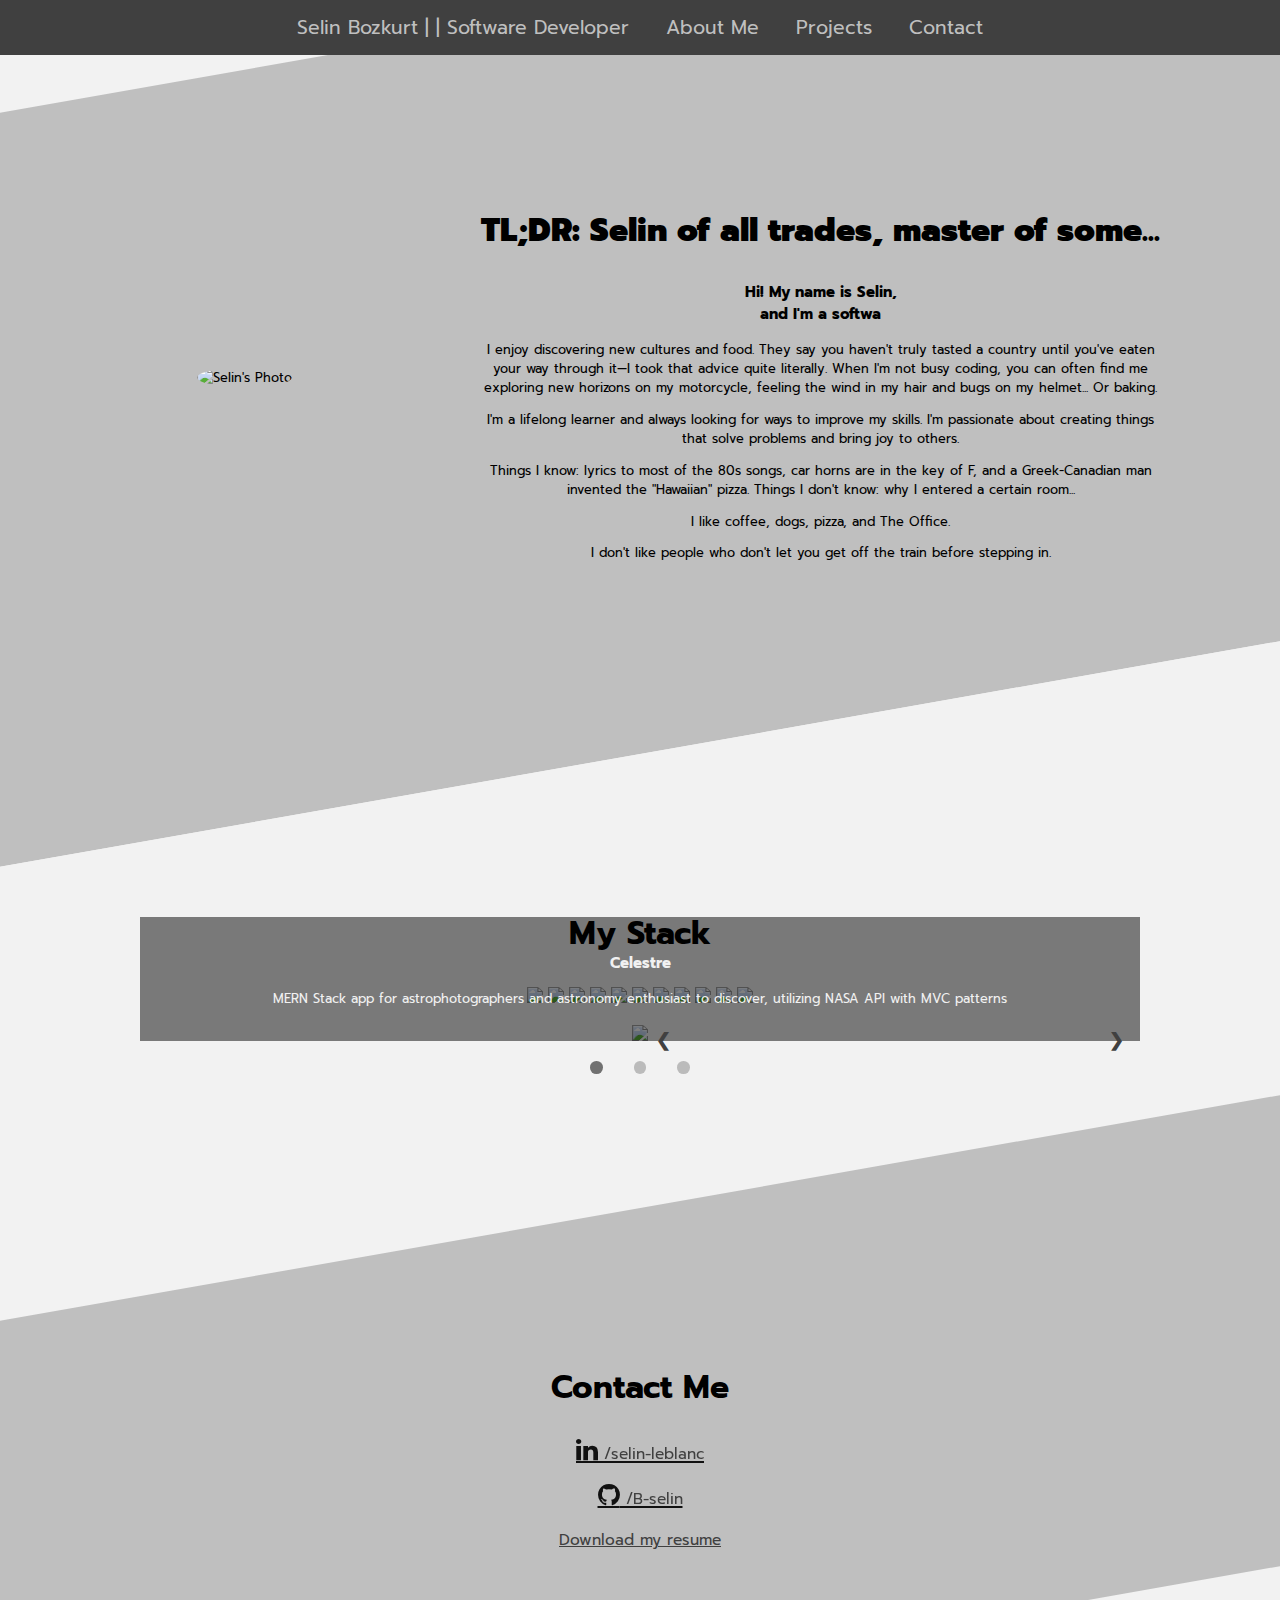
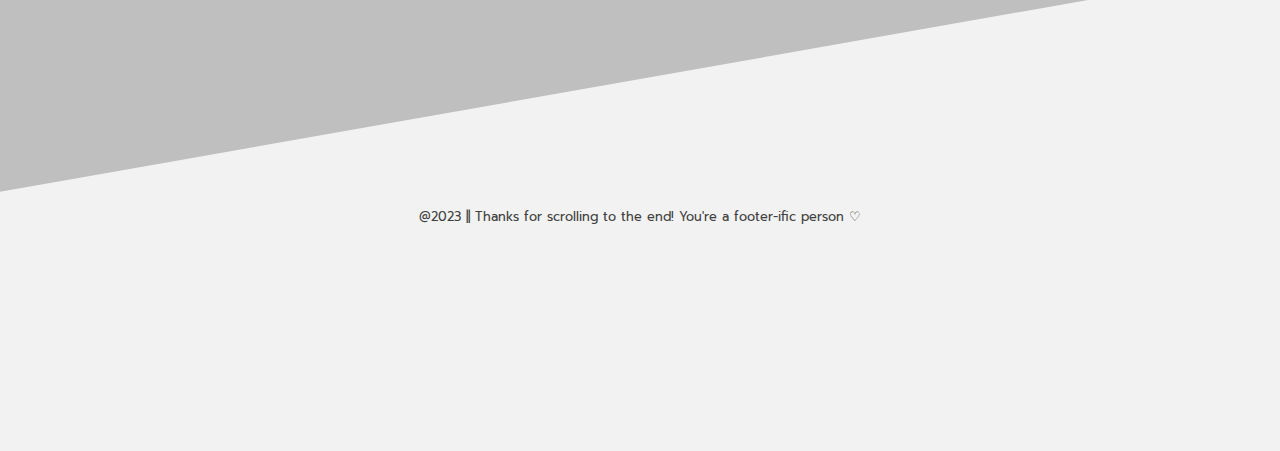
==== index.html @ 263fc8fc "responsive css" ====
<!DOCTYPE html>
<html lang="en">

<head>
  <meta charset="UTF-8">
  <meta name="viewport" content="width=device-width, initial-scale=1.0">
  <title>Selin Bozkurt - Software Developer</title>
  <link rel="stylesheet" href="style.css">
  <link rel="preconnect" href="https://fonts.googleapis.com">
  <link rel="preconnect" href="https://fonts.gstatic.com" crossorigin>
  <link href="https://fonts.googleapis.com/css2?family=Prompt:wght@400&display=swap" rel="stylesheet">
  <link rel="stylesheet" href="https://cdnjs.cloudflare.com/ajax/libs/font-awesome/4.7.0/css/font-awesome.min.css">

  <script src="script.js"></script>

</head>

<body>
  <!-- Navigation -->



  <nav class="topnav" id="navbar">
    <div id="myLinks">
      <a>Selin Bozkurt | | Software Developer</a>
      <a href="#about">About Me</a>
      <a href="#projects">Projects</a>
      <a href="#contact">Contact</a>

    </div>

  </nav>

  <!-- Home Section -->
  <section class="skewedBox" id="about">
    <div class="container">
      <div class="about-content">
        <div class="about-image">
          <img src="Cappadocia.jpg" alt="Selin's Photo">
        </div>
        <div class="about-text">
          <h2><strong>TL;DR: Selin of all trades, master of some...</strong></h2>
          <h3>Hi! My name is Selin, <br>and I'm a <span id="typewriter-text"></span></h3>

          <p>I enjoy discovering new cultures and food. They say you haven't truly tasted a country until you've eaten
            your way through it—I took that advice quite literally. When I'm not busy coding, you can often find me
            exploring new
            horizons on my motorcycle, feeling the wind
            in my hair and bugs on my helmet... Or baking. </p>
          <p>I'm a lifelong learner and always looking for ways to improve my skills. I'm passionate about creating
            things that solve problems and bring joy to others.</p>
          <p>Things I know: lyrics to most of the 80s songs, car horns are in the key of F, and a Greek-Canadian man
            invented the "Hawaiian" pizza. Things I don't know: why I entered a certain room...</p>
          <p>I like coffee, dogs, pizza, and The Office. </p>

          <p>I don't like people who don't let you get off the train before stepping in.</p>
        </div>
      </div>
    </div>

  </section>

  <!-- Projects Section -->
  <section class="skewedBox2" id="projects">
    <!-- List your projects here -->
    <div class="container">
      <h2>My Stack</h2>

      <!-- Add logos of the tech stack I'm using, React, Node.JS, Javascript, HTML, CSS, Django, Python, AWS s3, MongoDB, PostgreSQL etc. -->
      <div class="tech-logos">
        <img src="https://img.shields.io/badge/-JavaScript-black?style=flat-square&logo=javascript">
        <img src="https://img.shields.io/badge/-Python-black?style=flat-square&logo=python">
        <img src="https://img.shields.io/badge/-Node.js-black?style=flat-square&logo=node.js">
        <img src="https://img.shields.io/badge/-Express-black?style=flat-square&logo=express">
        <img src="https://img.shields.io/badge/-React-black?style=flat-square&logo=react">
        <img src="https://img.shields.io/badge/-Django-black?style=flat-square&logo=django">
        <img src="https://img.shields.io/badge/-VSCode-black?style=flat-square&logo=visual-studio-code">
        <img src="https://img.shields.io/badge/-Git-black?style=flat-square&logo=git">
        <img src="https://img.shields.io/badge/-MongoDB-black?style=flat-square&logo=mongodb">
        <img src="https://img.shields.io/badge/-PostgreSQL-black?style=flat-square&logo=postgresql">
        <img src="https://img.shields.io/badge/-AWS-black?style=flat-square&logo=amazon-aws">
      </div>
      <br>
      <div class="slideshow-container">

        <!-- Full-width images with number and caption text -->
        <div class="mySlides fade">
          <div class="numbertext">1 / 3</div>
          <a href="https://celestre-5fa82f107521.herokuapp.com/" target="_blank"><img src="Celestre.jpg"
              style="width:100%"></a>
          <div class="details">
            <h3>Celestre</h3>
            <p>MERN Stack app for astrophotographers and astronomy enthusiast to discover, utilizing NASA API with MVC
              patterns</p>
          </div>
        </div>

        <div class="mySlides fade">
          <div class="numbertext">2 / 3</div>
          <a href="https://leblanc-recipes-d950544771a6.herokuapp.com/" target="_blank"><img src="LeBlanc Recipes.jpg"
              style="width:100%"></a>
          <div class="details">
            <h3>LeBlanc Family Recipes</h3>
            <p>MEN Stack web app for creating and searching recipes, utilizing MongoDB and Google OAuth</p>
          </div>
        </div>

        <div class="mySlides fade">
          <div class="numbertext">3 / 3</div>
          <a href="https://woofandwander-bf1fe9421e1f.herokuapp.com/" target="_blank"><img src="WoofAndWander.jpg"
              style="width:100%"></a>
          <div class="details">
            <h3>Woof&Wander</h3>
            <p>A Full stack app allowing users to find and review pet-friendly establishments, implemented Django models
              and views, utilizing Google Maps API, PostgreSQL and AWS S3</p>
          </div>
        </div>

        <!-- Next and previous buttons -->
        <a class="prev" onclick="plusSlides(-1)">&#10094;</a>
        <a class="next" onclick="plusSlides(1)">&#10095;</a>
      </div>
      <br>

      <!-- The dots/circles -->
      <div style="text-align:center">
        <span class="dot" onclick="currentSlide(1)"></span>
        <span class="dot" onclick="currentSlide(2)"></span>
        <span class="dot" onclick="currentSlide(3)"></span>
      </div>

    </div>
  </section>



  <!-- Contact Section -->
  <section class="skewedBox3" id="contact">
    <!-- Contact links for github and linkedin goes here with a greyscale icons of social media sites-->
    <div class="container">
      <h2>Contact Me</h2>
      <a href="https://www.linkedin.com/in/selin-leblanc/" target="_blank" class="fa fa-linkedin"
        style="font-size: 2vw"><span class="contact-text"> /selin-leblanc</span></a>
      <br>
      <br>
      <a href="https://github.com/B-selin" target="_blank" class="fa fa-github" style="font-size: 2vw"><span
          class="contact-text"> /B-selin</span></a>
      <br>
      <br>
      <a href="Selin_Bozkurt_Resume.pdf" alt="My Resume" class="contact-text" download>Download my
        resume</a>
    </div>
  </section>

  <!-- Footer -->
  <footer>
    <p>@2023 || Thanks for scrolling to the end! You're a footer-ific person ♡</p>
  </footer>
</body>

</html>


<script>
  // Initialize slideIndex at the beginning of your script
  let slideIndex = 1;

  // Rest of your code

  function plusSlides(n) {
    showSlides(slideIndex += n);
  }

  function currentSlide(n) {
    slideIndex = n; // Set slideIndex to the selected slide
    showSlides(slideIndex); // Call showSlides with the updated slideIndex
  }

  function showSlides(n) {
    let i;
    let slides = document.getElementsByClassName("mySlides");
    let dots = document.getElementsByClassName("dot");
    if (n > slides.length) {
      slideIndex = 1;
    }
    if (n < 1) {
      slideIndex = slides.length;
    }
    for (i = 0; i < slides.length; i++) {
      slides[i].style.display = "none";
    }
    for (i = 0; i < dots.length; i++) {
      dots[i].className = dots[i].className.replace(" active", "");
    }
    slides[slideIndex - 1].style.display = "block";
    dots[slideIndex - 1].className += " active";
  }

  // Call showSlides with the initial slideIndex to display the first slide
  showSlides(slideIndex);


  const typewriterTextElement = document.getElementById("typewriter-text");

  const textsToAnimate = [
    "software developer",
    "motorcycle instructor",
    "sourdough baker",
    "astronomy nerd"
  ];

  let textIndex = 0;
  let charIndex = 0;
  let isDeleting = false;

  function animateText() {
    const currentText = textsToAnimate[textIndex];
    const currentChar = currentText.charAt(charIndex);

    if (!isDeleting) {
      typewriterTextElement.textContent += currentChar;
      charIndex++;
    } else {
      typewriterTextElement.textContent = currentText.substring(0, charIndex - 1);
      charIndex--;
    }

    if (charIndex === currentText.length + 1) {
      isDeleting = true;
    }

    if (charIndex === 0 && isDeleting) {
      isDeleting = false;
      textIndex = (textIndex + 1) % textsToAnimate.length;
    }

    const speed = isDeleting ? 90 : 120;
    setTimeout(animateText, speed);
  }

  animateText();



</script>
---- style.css ----
body {
  font-family: Arial, Helvetica, sans-serif;
  margin: 0;
  padding: 0;
  background: #F2F2F2;
  font-family: 'Prompt', sans-serif;
  font-size: 1vw;
}

h2 {
  font-size: 2.5vw;
}

footer {
  background: #F2F2F2;
  transform: skew(0deg, -10deg);
  margin-top: 10vw;
  margin-bottom: 0;
  padding: 0;
}

footer p {
  text-align: center;
  background-color: #F2F2F2;
  color: #404040;
  font-size: 1vw;
  transform: skew(0deg, 10deg);
}

@keyframes blink {
  0% {
    opacity: 1;
  }

  40% {
    opacity: 1;
  }

  60% {
    opacity: 0;
  }

  100% {
    opacity: 0;
  }
}

.skewedBox {
  background: #BFBFBF;

  padding: 5vw 0;
  transform: skew(0deg, -10deg);
}

.skewedBox2 {
  background: #F2F2F2;
  padding: 5vw 0;
  transform: skew(0deg, -10deg);
}

.container {
  text-align: center;
  padding: 5vw;
  transform: skew(0deg, 10deg);
}

.skewedBox3 {
  background: #BFBFBF;

  padding: 5vw 0;
  transform: skew(0deg, -10deg);
}

/* CSS for About Me Section */
.about-content {
  display: flex;


  justify-content: space-evenly;
  align-items: center;
}

.about-image {
  flex: 1;
  padding: 1vmin;

}

.about-image img {
  width: 35vw;
  border-radius: 50%;
}

.about-text {
  flex: 2;
  padding: 4vw;
}


/* CSS for Centering Contact Links */
.skewedBox3#contact {
  display: flex;
  justify-content: center;
  /* Horizontally center content */
  align-items: center;
  /* Vertically center content */
  text-align: center;
  /* Center text within the container */
  font-size: 1vw;
}

/* Style the icons as needed */
.fa {
  font-size: 10vw;
  /* Adjust the size of the icons */
  /* Add spacing around the icons if needed */
  filter: grayscale(100%);
  /* Convert icons to black and white */
}





/* Additional styling for text and other elements can be added here */

.mobile-container {
  max-width: 480px;
  margin: auto;
  background-color: #555;
  height: 500px;
  color: #F2F2F2;
  border-radius: 10px;
}


.topnav {
  text-align: center;
  overflow: hidden;
  background-color: #404040;
  width: 100%;
  position: fixed;
  padding: 1vw;
  z-index: 1;
}

.topnav #myLinks {
  align-items: center;
}

.topnav a {
  float: center;
  color: #BFBFBF;
  padding: 14px 16px;
  text-decoration: none;
  font-size: 1.5vw;
}

.topnav a.icon {
  float: right;
}

.topnav a:hover {
  background-color: #BFBFBF;
  color: #0D0D0D;
}

.sticky {
  position: fixed;
  top: 0;
  width: 100%;
  z-index: 1;
}

.sticky+.content {
  padding-top: 60px;
}

* {
  box-sizing: border-box
}

a .contact-text,
.contact-text {
  color: #404040;
  font-family: 'Prompt', sans-serif;
  font-size: 1.2vw;
}

/* Slideshow container */
.slideshow-container {
  max-width: 1000px;
  position: relative;
  margin: auto;
}

.mySlides {
  display: none
}

img {
  vertical-align: middle;
}


/* Next & previous buttons */
.prev,
.next {
  cursor: pointer;
  position: absolute;
  top: 50%;
  width: auto;
  margin-top: -22px;
  padding: 16px;
  color: #404040;
  font-weight: bold;
  font-size: 18px;
  transition: 0.6s ease;
  border-radius: 0 3px 3px 0;
  user-select: none;
}

/* Position the "next button" to the right */
.next {
  right: 0;
  border-radius: 3px 0 0 3px;
}

/* On hover, add a black background color with a little bit see-through */
.prev:hover,
.next:hover {
  background-color: rgba(0, 0, 0, 0.8);
  color: #F2F2F2;
}

/* Caption text */
.details {
  position: absolute;
  /* Position the background text */
  bottom: 0;
  /* At the bottom. Use top:0 to append it to the top */
  background: rgb(0, 0, 0);
  /* Fallback color */
  background: rgba(0, 0, 0, 0.5);
  /* Black background with 0.5 opacity */
  color: #f1f1f1;
  /* Grey text */
  width: 100%;
  /* Full width */
  padding: 20px;
  /* Some padding */
}




/* Number text (1/3 etc) */
.numbertext {
  color: #f2f2f2;
  font-size: 12px;
  padding: 8px 12px;
  position: absolute;
  top: 0;
}

/* The dots/bullets/indicators */
.dot {
  cursor: pointer;
  height: 1vw;
  width: 1vw;
  margin: 0 1vw;
  background-color: #bbb;
  border-radius: 50%;
  display: inline-block;
  transition: background-color 0.6s ease;
}

.active,
.dot:hover {
  background-color: #717171;
}

/* Fading animation */
.fade {
  animation-name: fade;
  animation-duration: 1.5s;
}

@keyframes fade {
  from {
    opacity: .4
  }

  to {
    opacity: 1
  }
}



@media (max-width:1024px) {

  body,
  .skewedBox3#contact,
  .topnav a {
    font-size: 1.5vw;
  }
}

@media (max-width:768px) {

  body,

  .topnav a {
    font-size: 2.0vw;
  }

  a .contact-text,
  .contact-text {
    color: #404040;
    font-family: 'Prompt', sans-serif;
    font-size: 2.5vw;
  }
}

@media (max-width:480px) {

  body,

  .topnav a {
    font-size: 2.0vw;
  }

  .footer p {

    font-size: 2vw;

  }

  a .contact-text,
  .contact-text {
    color: #404040;
    font-family: 'Prompt', sans-serif;
    font-size: 2.5vw;
  }
}

@media (max-width:280px) {

  body,

  .topnav,
  #contact {
    font-size: 2vw;
  }

  .topnav a {
    font-size: 2.5vw;
  }

  a .contact-text,
  .contact-text {
    color: #404040;
    font-family: 'Prompt', sans-serif;
    font-size: 2vw;
  }

  .footer p {

    font-size: 1.5vw;

  }
}
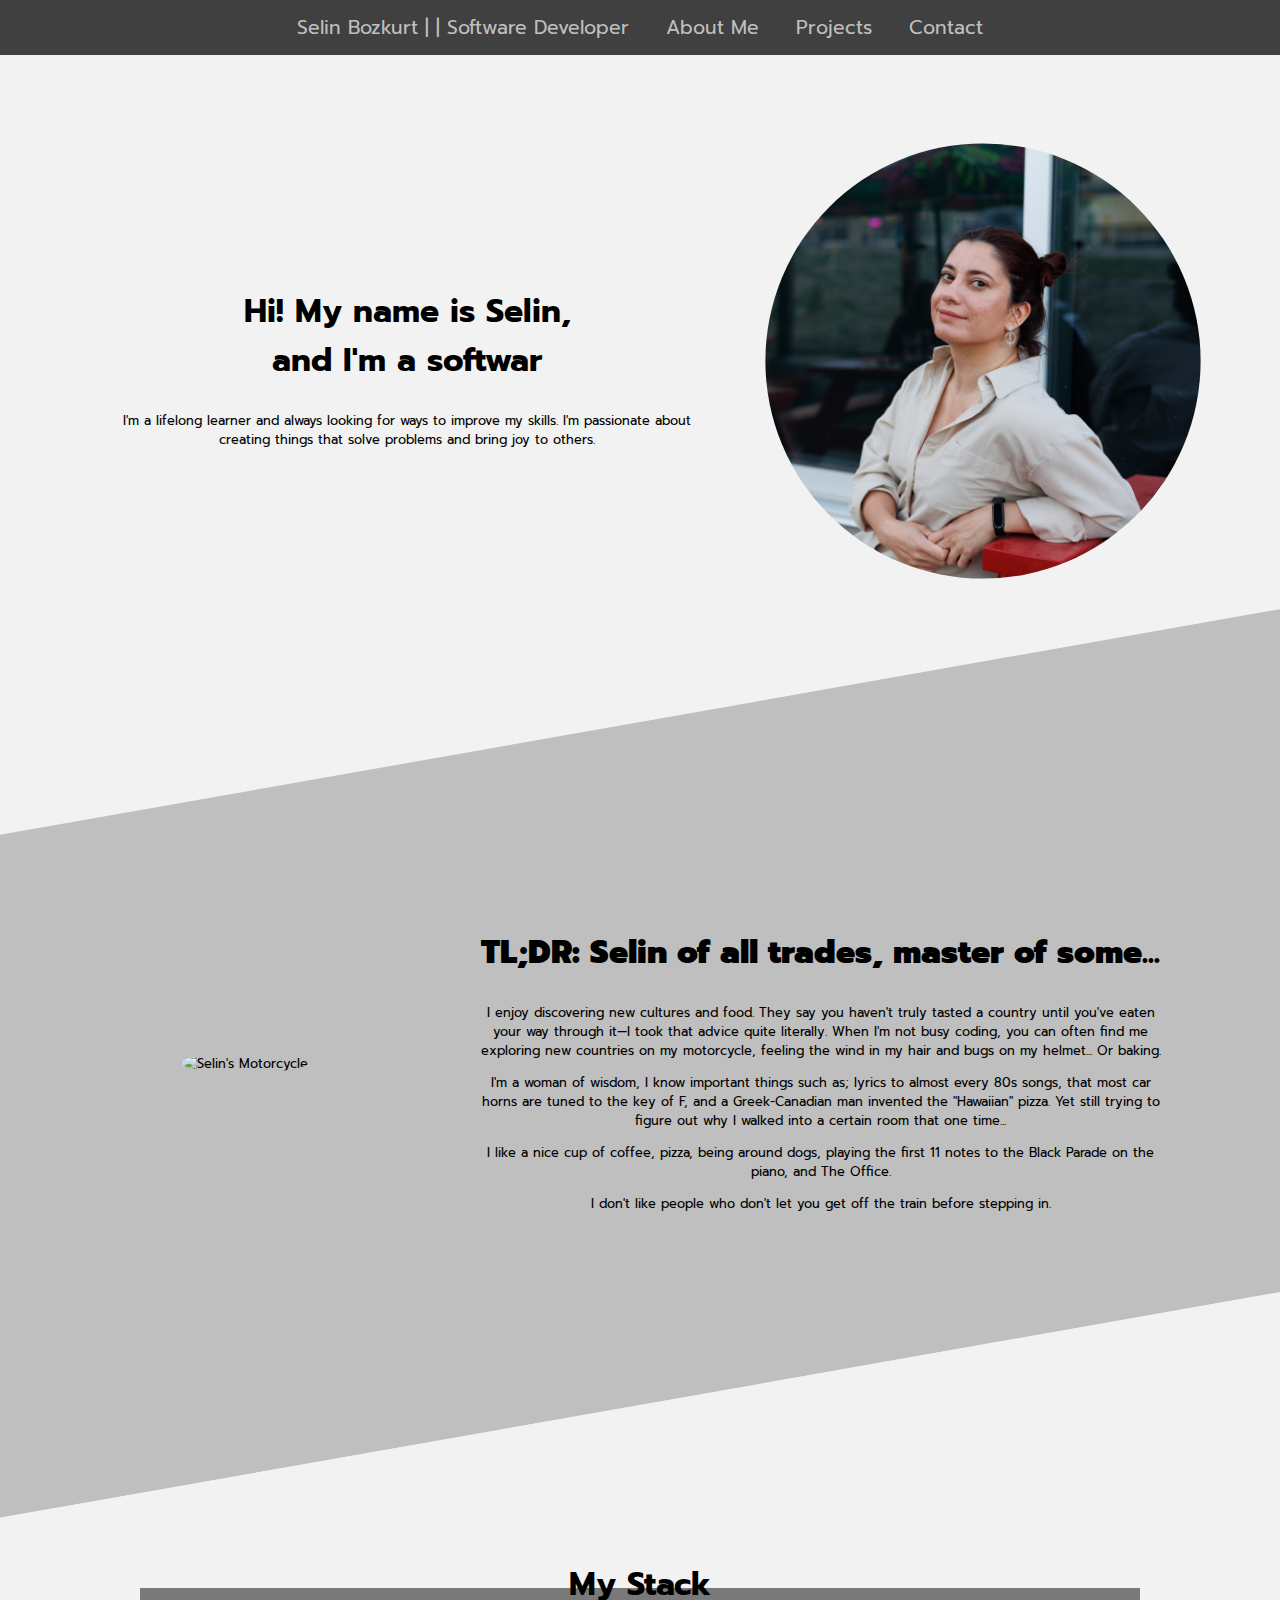
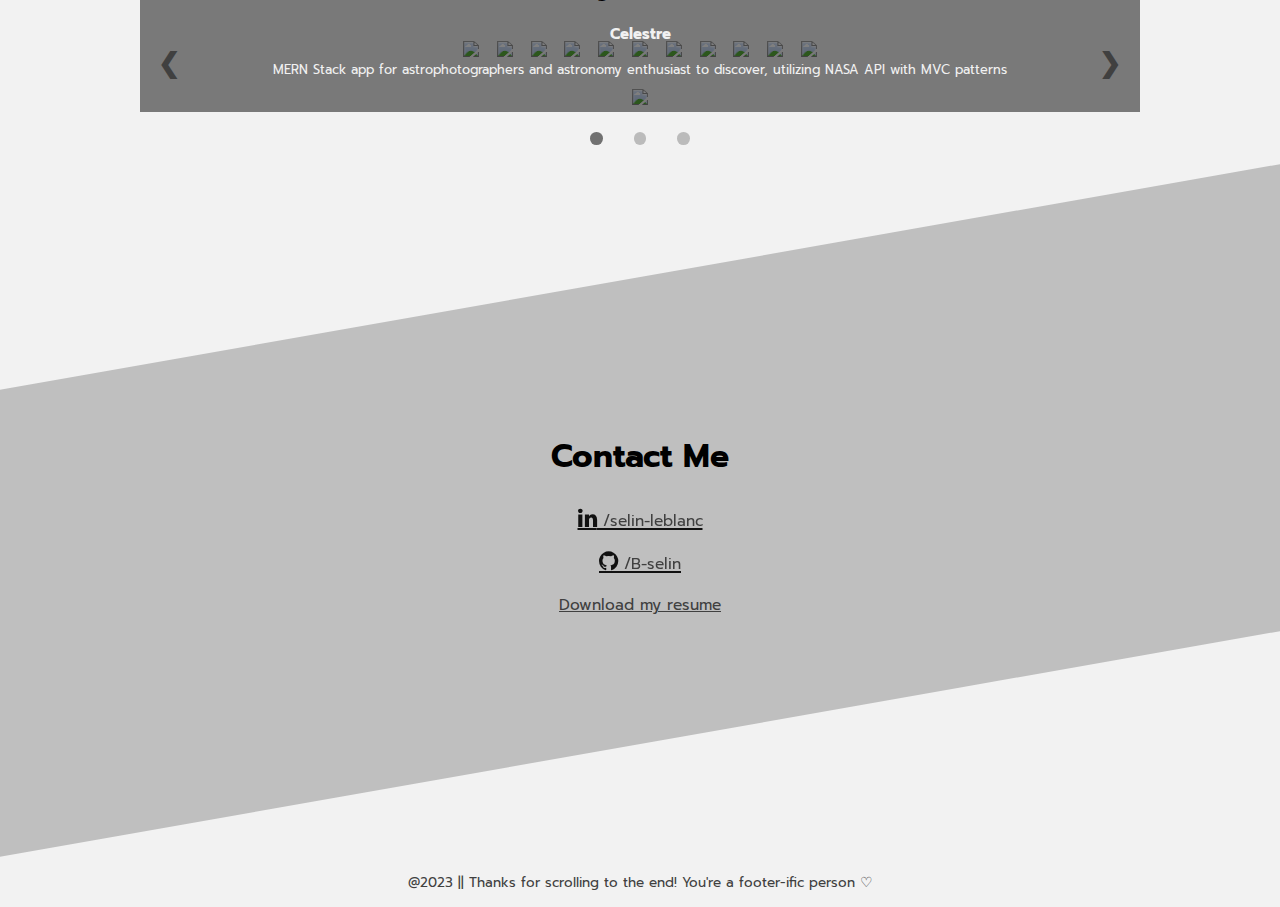
==== commit 89110a32: "Divide about me section into 2, update resume" ====
--- a/index.html
+++ b/index.html
@@ -12,7 +12,15 @@
   <link rel="stylesheet" href="https://cdnjs.cloudflare.com/ajax/libs/font-awesome/4.7.0/css/font-awesome.min.css">
 
   <script src="script.js"></script>
-
+  <!-- Google tag (gtag.js) -->
+  <script async src="https://www.googletagmanager.com/gtag/js?id=G-68RD0T7YTE"></script>
+  <script>
+    window.dataLayer = window.dataLayer || [];
+    function gtag() { dataLayer.push(arguments); }
+    gtag('js', new Date());
+
+    gtag('config', 'G-68RD0T7YTE');
+  </script>
 </head>
 
 <body>
@@ -22,7 +30,7 @@
 
   <nav class="topnav" id="navbar">
     <div id="myLinks">
-      <a>Selin Bozkurt | | Software Developer</a>
+      <a href="#top">Selin Bozkurt | | Software Developer</a>
       <a href="#about">About Me</a>
       <a href="#projects">Projects</a>
       <a href="#contact">Contact</a>
@@ -32,27 +40,46 @@
   </nav>
 
   <!-- Home Section -->
+  <section class="skewedBox0" id="home">
+    <div class="container">
+      <div class="home-content">
+
+        <div class="home-text">
+
+          <h2>Hi! My name is Selin, <br>and I'm a <span id="typewriter-text"></span></h2>
+
+          <p>I'm a lifelong learner and always looking for ways to improve my skills. I'm passionate about creating
+            things that solve problems and bring joy to others.</p>
+
+        </div>
+        <div class="home-image">
+          <img src="About.jpg" alt="Selin's Photo">
+        </div>
+      </div>
+    </div>
+
+  </section>
+  <!-- Home Section -->
   <section class="skewedBox" id="about">
     <div class="container">
       <div class="about-content">
         <div class="about-image">
-          <img src="Cappadocia.jpg" alt="Selin's Photo">
+          <img src="Cappadocia.jpg" alt="Selin's Motorcycle">
         </div>
         <div class="about-text">
           <h2><strong>TL;DR: Selin of all trades, master of some...</strong></h2>
-          <h3>Hi! My name is Selin, <br>and I'm a <span id="typewriter-text"></span></h3>
 
           <p>I enjoy discovering new cultures and food. They say you haven't truly tasted a country until you've eaten
             your way through it—I took that advice quite literally. When I'm not busy coding, you can often find me
-            exploring new
-            horizons on my motorcycle, feeling the wind
-            in my hair and bugs on my helmet... Or baking. </p>
-          <p>I'm a lifelong learner and always looking for ways to improve my skills. I'm passionate about creating
-            things that solve problems and bring joy to others.</p>
-          <p>Things I know: lyrics to most of the 80s songs, car horns are in the key of F, and a Greek-Canadian man
-            invented the "Hawaiian" pizza. Things I don't know: why I entered a certain room...</p>
-          <p>I like coffee, dogs, pizza, and The Office. </p>
-
+            exploring new countries on my motorcycle, feeling the wind in my hair and bugs on my helmet... Or baking.
+          </p>
+
+          <p>I'm a woman of wisdom, I know important things such as; lyrics to almost every 80s songs, that most car
+            horns are tuned to the key of F, and a Greek-Canadian man invented the "Hawaiian" pizza. Yet still trying to
+            figure out why I walked into a certain
+            room that one time...</p>
+          <p>I like a nice cup of coffee, pizza, being around dogs, playing the first 11 notes to the Black Parade on
+            the piano, and The Office. </p>
           <p>I don't like people who don't let you get off the train before stepping in.</p>
         </div>
       </div>
@@ -140,14 +167,15 @@
     <div class="container">
       <h2>Contact Me</h2>
       <a href="https://www.linkedin.com/in/selin-leblanc/" target="_blank" class="fa fa-linkedin"
-        style="font-size: 2vw"><span class="contact-text"> /selin-leblanc</span></a>
-      <br>
-      <br>
-      <a href="https://github.com/B-selin" target="_blank" class="fa fa-github" style="font-size: 2vw"><span
+        style="font-size: 2.5vmin"><span class="contact-text"> /selin-leblanc</span></a>
+      <br>
+      <br>
+      <a href="https://github.com/B-selin" target="_blank" class="fa fa-github" style="font-size: 2.5vmin"><span
           class="contact-text"> /B-selin</span></a>
       <br>
       <br>
-      <a href="Selin_Bozkurt_Resume.pdf" alt="My Resume" class="contact-text" download>Download my
+      <a href="Selin_Bozkurt_Resume.pdf" alt="My Resume" class="contact-text"
+        style="font-family: 'Prompt'; color: #404040" download>Download my
         resume</a>
     </div>
   </section>
--- a/style.css
+++ b/style.css
@@ -13,7 +13,6 @@
 
 footer {
   background: #F2F2F2;
-  transform: skew(0deg, -10deg);
   margin-top: 10vw;
   margin-bottom: 0;
   padding: 0;
@@ -23,8 +22,7 @@
   text-align: center;
   background-color: #F2F2F2;
   color: #404040;
-  font-size: 1vw;
-  transform: skew(0deg, 10deg);
+  font-size: 1.5vmin;
 }
 
 @keyframes blink {
@@ -43,6 +41,13 @@
   100% {
     opacity: 0;
   }
+}
+
+.skewedBox0 {
+  background: #F2F2F2;
+
+  padding: 5vw 0;
+  transform: skew(0deg, -10deg);
 }
 
 .skewedBox {
@@ -72,7 +77,8 @@
 }
 
 /* CSS for About Me Section */
-.about-content {
+.about-content,
+.home-content {
   display: flex;
 
 
@@ -80,7 +86,8 @@
   align-items: center;
 }
 
-.about-image {
+.about-image,
+.home-image {
   flex: 1;
   padding: 1vmin;
 
@@ -91,7 +98,13 @@
   border-radius: 50%;
 }
 
-.about-text {
+.home-image img {
+  width: 35vw;
+  border-radius: 50%;
+}
+
+.about-text,
+.home-text {
   flex: 2;
   padding: 4vw;
 }
@@ -200,6 +213,7 @@
 
 img {
   vertical-align: middle;
+  padding: 0.5vw;
 }
 
 
@@ -210,11 +224,11 @@
   position: absolute;
   top: 50%;
   width: auto;
-  margin-top: -22px;
-  padding: 16px;
+  margin-top: -8vmin;
+  padding: 2vmin;
   color: #404040;
   font-weight: bold;
-  font-size: 18px;
+  font-size: 3vmin;
   transition: 0.6s ease;
   border-radius: 0 3px 3px 0;
   user-select: none;
@@ -223,6 +237,11 @@
 /* Position the "next button" to the right */
 .next {
   right: 0;
+  border-radius: 3px 0 0 3px;
+}
+
+.prev {
+  left: 0;
   border-radius: 3px 0 0 3px;
 }
 
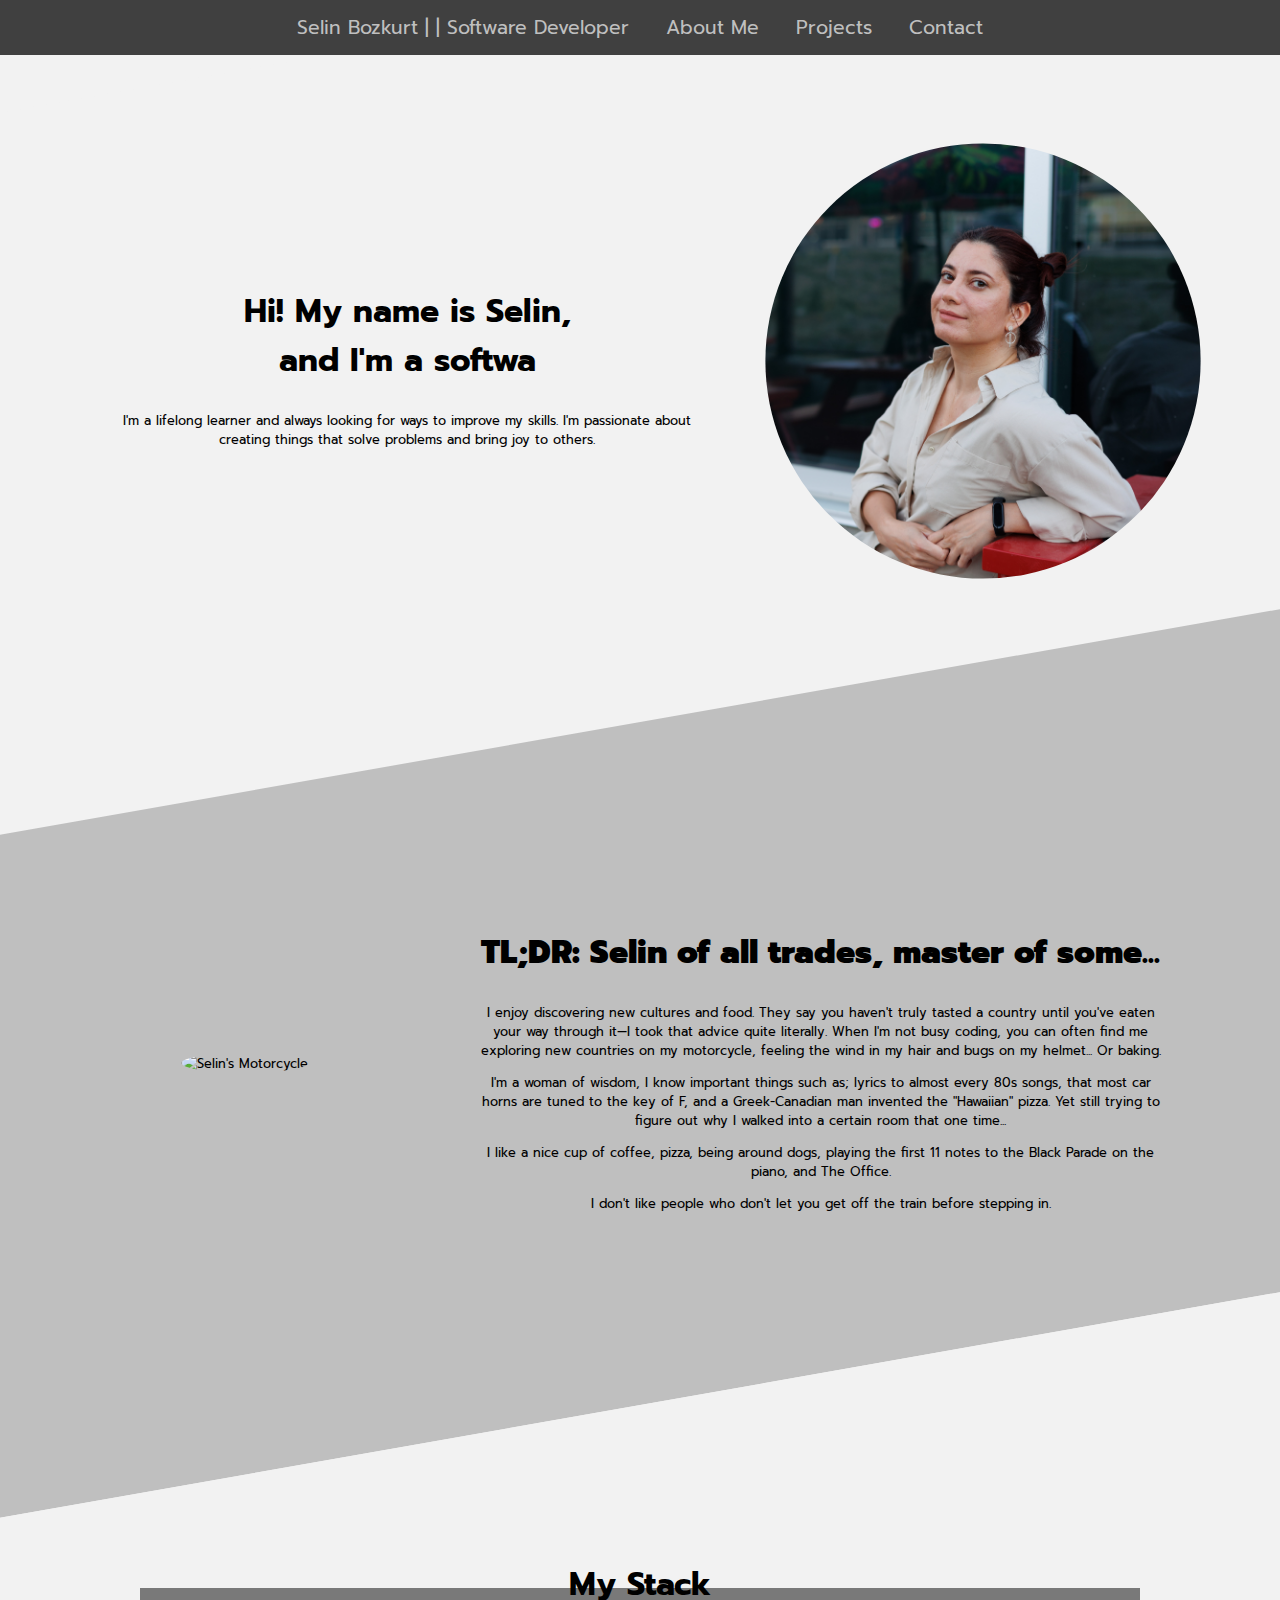
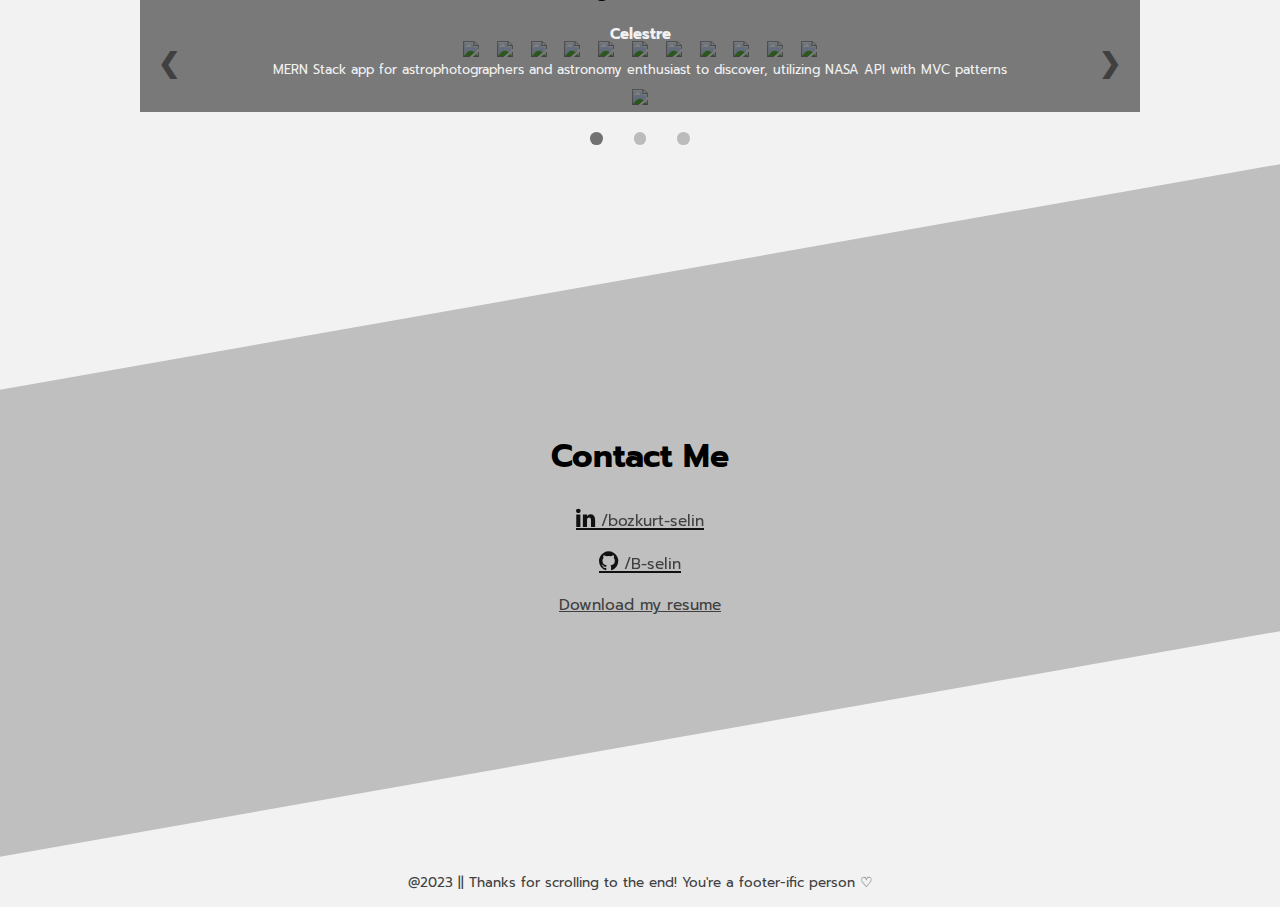
==== commit 266e5b67: "Update links and files" ====
--- a/index.html
+++ b/index.html
@@ -166,8 +166,8 @@
     <!-- Contact links for github and linkedin goes here with a greyscale icons of social media sites-->
     <div class="container">
       <h2>Contact Me</h2>
-      <a href="https://www.linkedin.com/in/selin-leblanc/" target="_blank" class="fa fa-linkedin"
-        style="font-size: 2.5vmin"><span class="contact-text"> /selin-leblanc</span></a>
+      <a href="https://www.linkedin.com/in/bozkurt-selin/" target="_blank" class="fa fa-linkedin"
+        style="font-size: 2.5vmin"><span class="contact-text"> /bozkurt-selin</span></a>
       <br>
       <br>
       <a href="https://github.com/B-selin" target="_blank" class="fa fa-github" style="font-size: 2.5vmin"><span
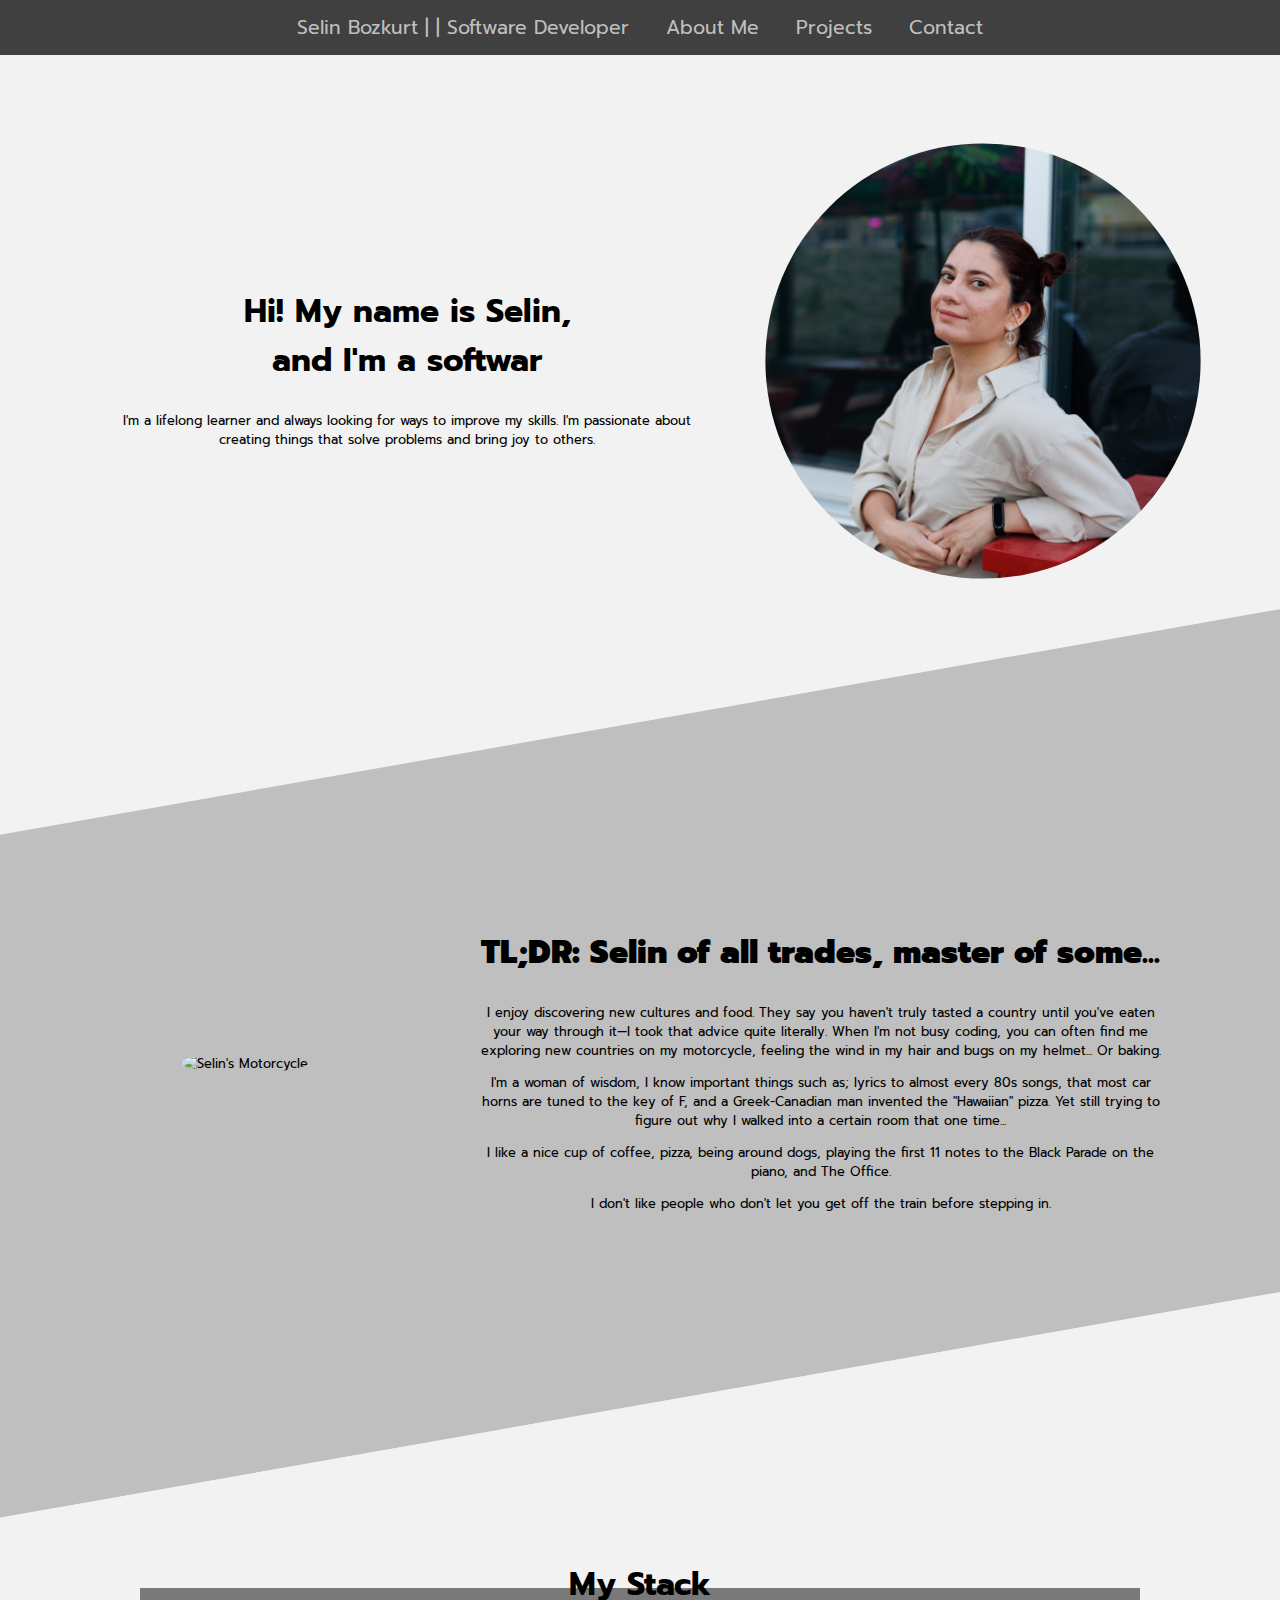
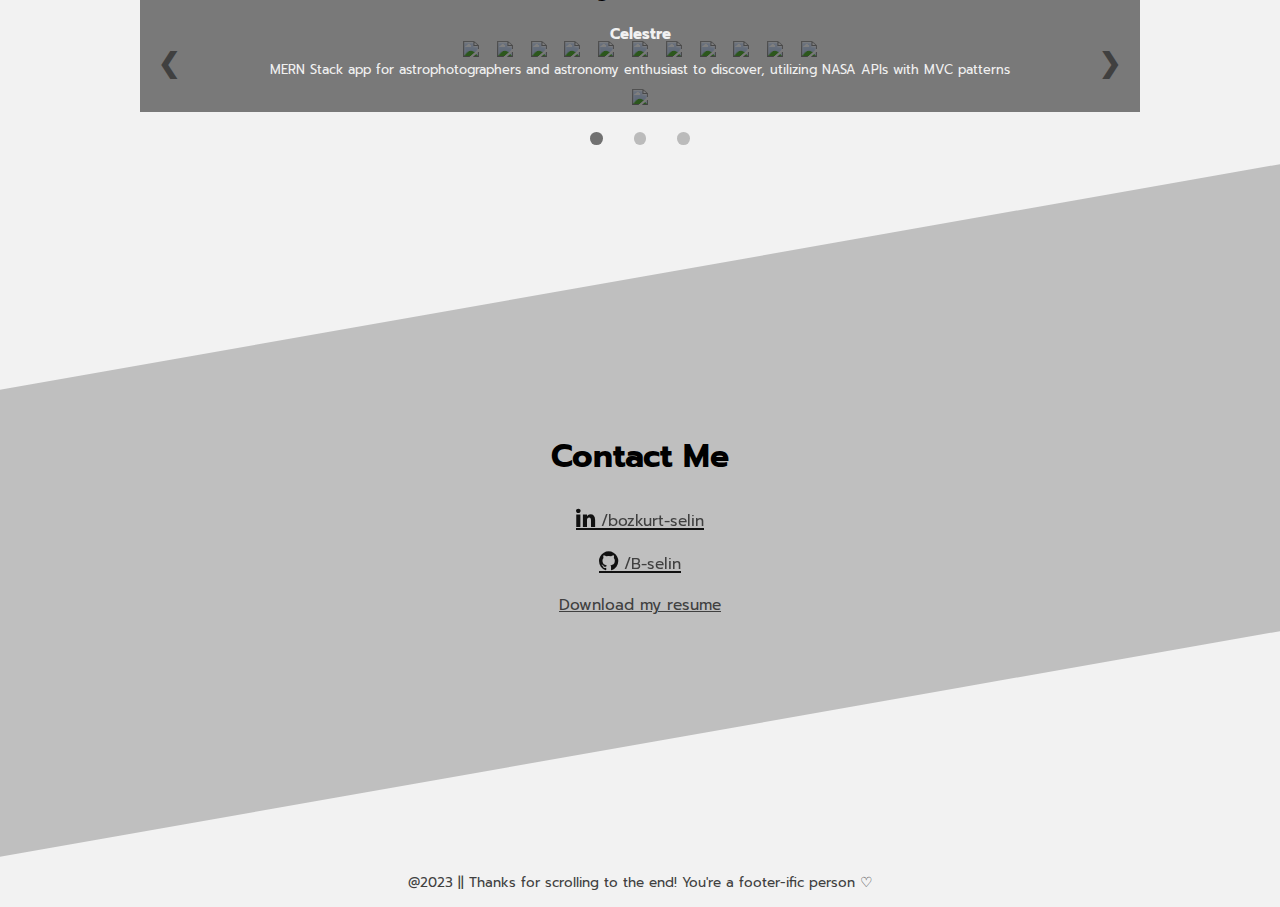
==== commit 2b2cccfc: "project description update" ====
--- a/index.html
+++ b/index.html
@@ -117,7 +117,7 @@
               style="width:100%"></a>
           <div class="details">
             <h3>Celestre</h3>
-            <p>MERN Stack app for astrophotographers and astronomy enthusiast to discover, utilizing NASA API with MVC
+            <p>MERN Stack app for astrophotographers and astronomy enthusiast to discover, utilizing NASA APIs with MVC
               patterns</p>
           </div>
         </div>
@@ -139,7 +139,7 @@
           <div class="details">
             <h3>Woof&Wander</h3>
             <p>A Full stack app allowing users to find and review pet-friendly establishments, implemented Django models
-              and views, utilizing Google Maps API, PostgreSQL and AWS S3</p>
+              and views, utilizing Google Maps APIs, PostgreSQL and AWS S3 Buckets</p>
           </div>
         </div>
 
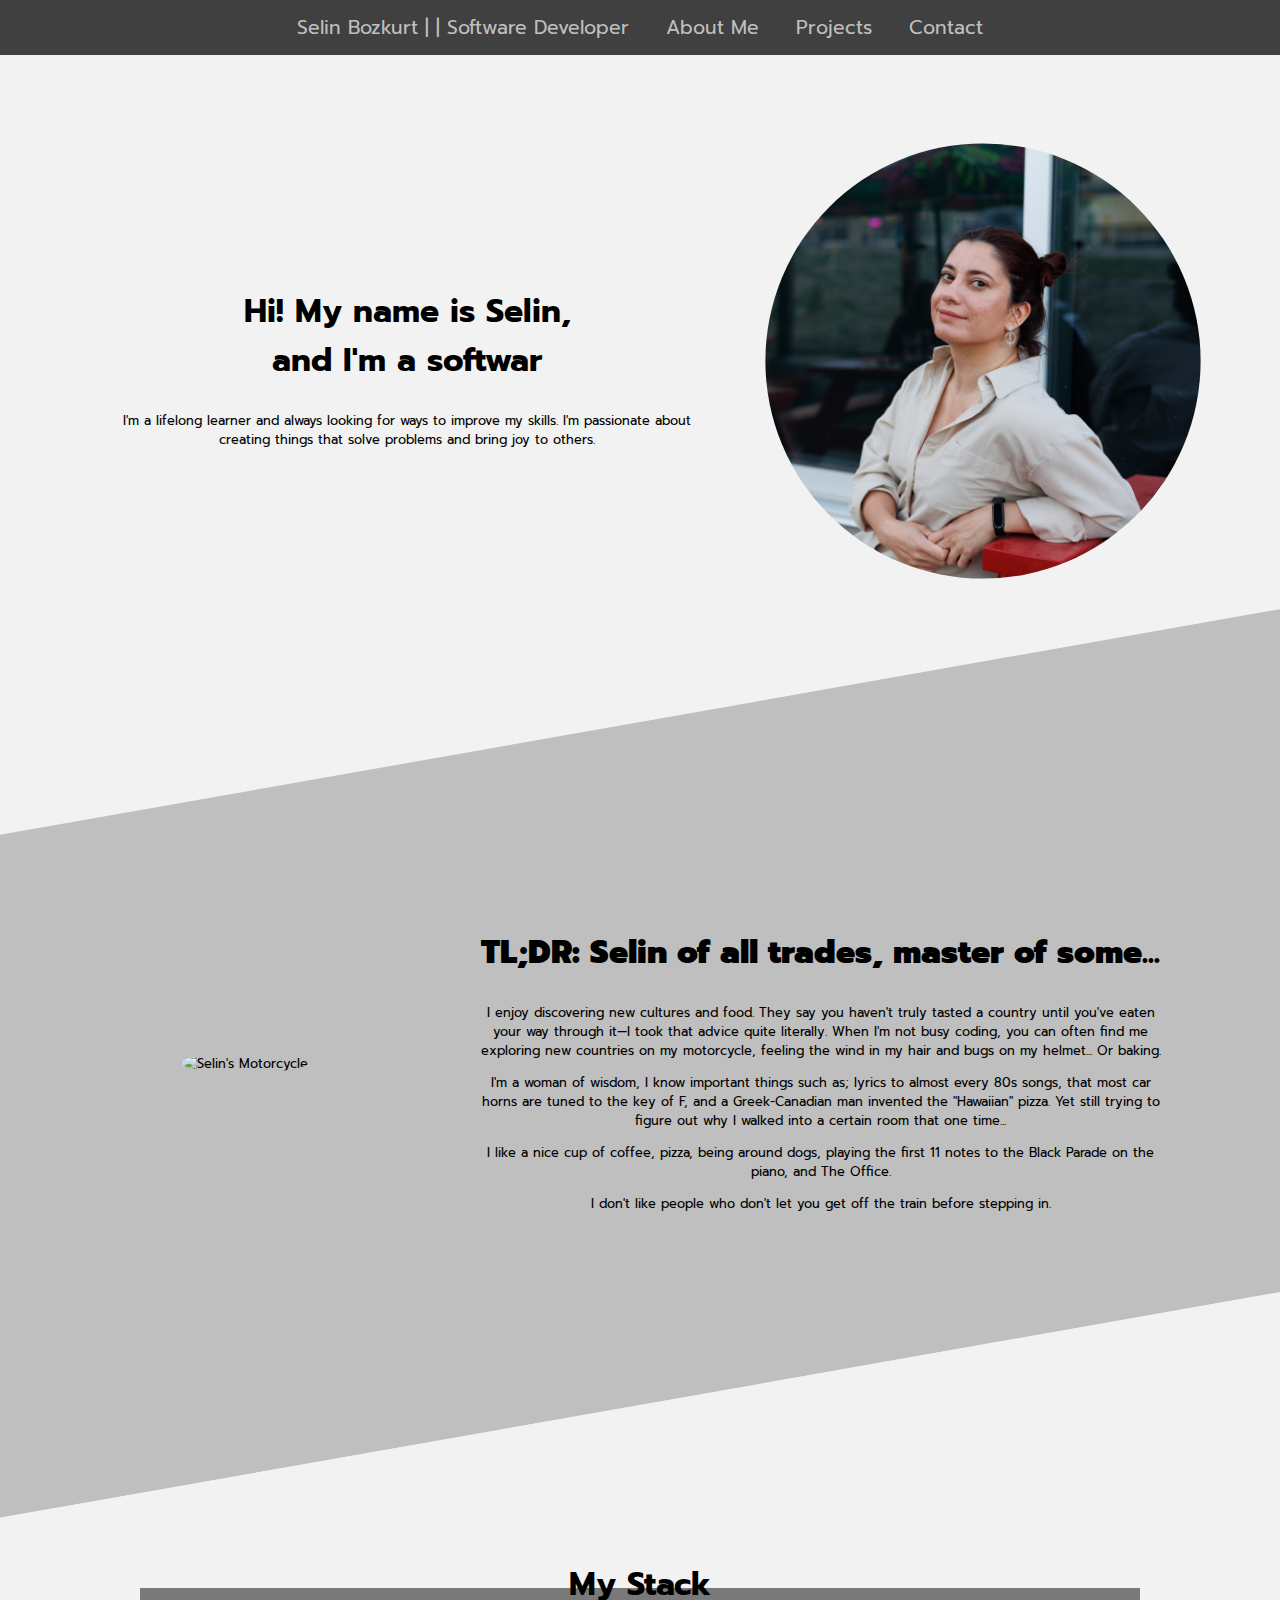
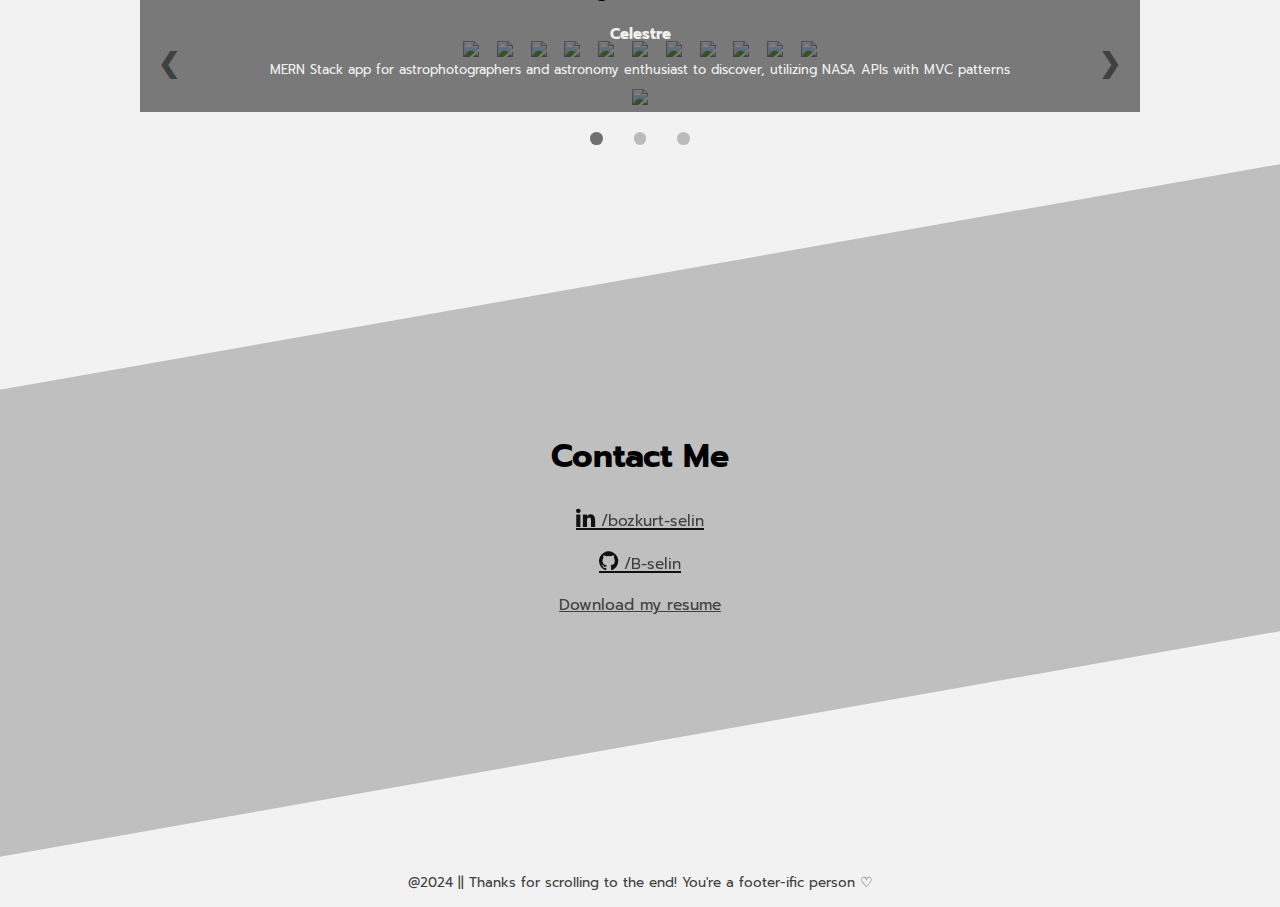
==== commit 6276b940: "update footer date" ====
--- a/index.html
+++ b/index.html
@@ -182,7 +182,7 @@
 
   <!-- Footer -->
   <footer>
-    <p>@2023 || Thanks for scrolling to the end! You're a footer-ific person ♡</p>
+    <p>@2024 || Thanks for scrolling to the end! You're a footer-ific person ♡</p>
   </footer>
 </body>
 
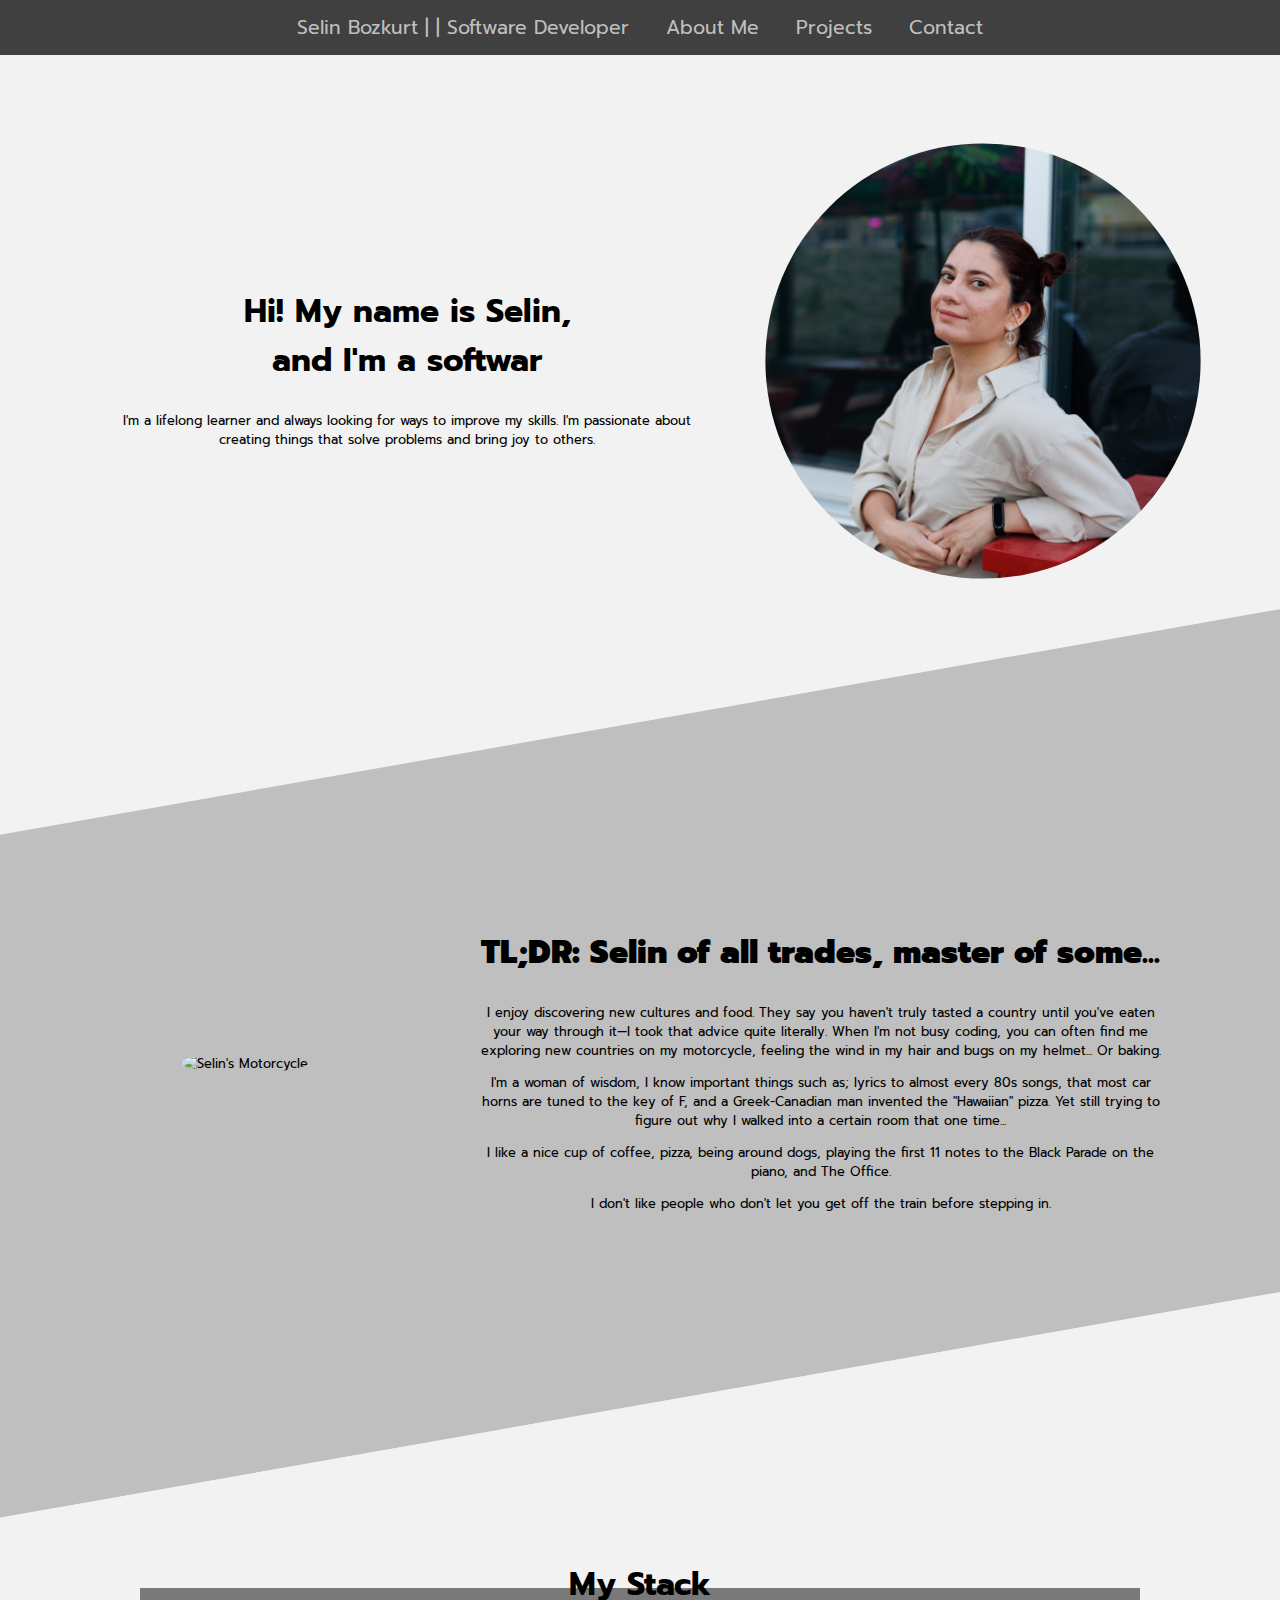
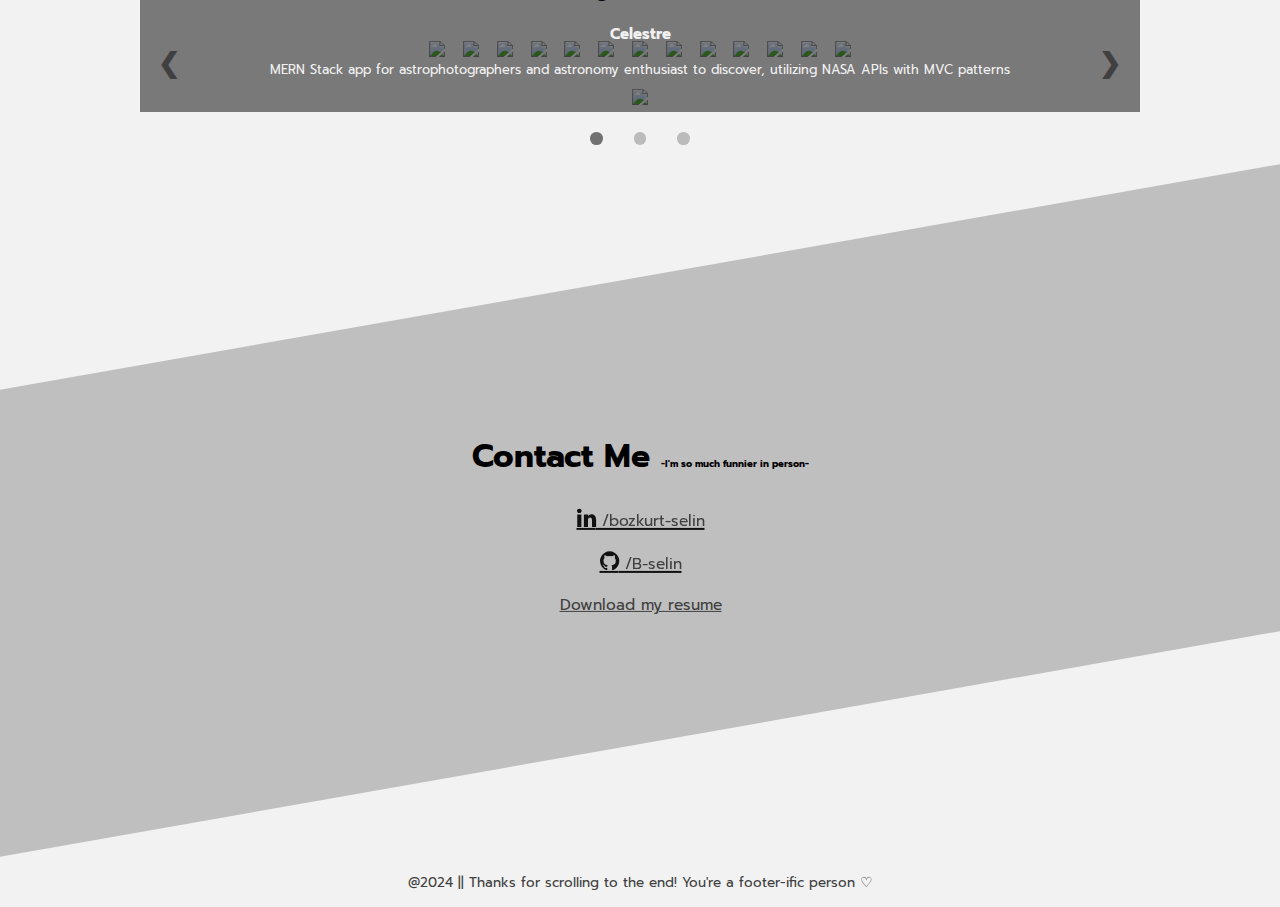
==== commit 32bc0cbf: "Update contact" ====
--- a/index.html
+++ b/index.html
@@ -95,11 +95,13 @@
 
       <!-- Add logos of the tech stack I'm using, React, Node.JS, Javascript, HTML, CSS, Django, Python, AWS s3, MongoDB, PostgreSQL etc. -->
       <div class="tech-logos">
+        <img src="https://img.shields.io/badge/-React-black?style=flat-square&logo=react">
         <img src="https://img.shields.io/badge/-JavaScript-black?style=flat-square&logo=javascript">
+        <img src="https://img.shields.io/badge/-TypeScript-black?style=flat-square&logo=typescript">
+        <img src="https://img.shields.io/badge/-Material--UI-black?style=flat-square&logo=material-ui">
         <img src="https://img.shields.io/badge/-Python-black?style=flat-square&logo=python">
         <img src="https://img.shields.io/badge/-Node.js-black?style=flat-square&logo=node.js">
         <img src="https://img.shields.io/badge/-Express-black?style=flat-square&logo=express">
-        <img src="https://img.shields.io/badge/-React-black?style=flat-square&logo=react">
         <img src="https://img.shields.io/badge/-Django-black?style=flat-square&logo=django">
         <img src="https://img.shields.io/badge/-VSCode-black?style=flat-square&logo=visual-studio-code">
         <img src="https://img.shields.io/badge/-Git-black?style=flat-square&logo=git">
@@ -165,7 +167,7 @@
   <section class="skewedBox3" id="contact">
     <!-- Contact links for github and linkedin goes here with a greyscale icons of social media sites-->
     <div class="container">
-      <h2>Contact Me</h2>
+      <h2>Contact Me <span style="font-size: 30%; display: inline;">-I'm so much funnier in person-</span></h2>
       <a href="https://www.linkedin.com/in/bozkurt-selin/" target="_blank" class="fa fa-linkedin"
         style="font-size: 2.5vmin"><span class="contact-text"> /bozkurt-selin</span></a>
       <br>
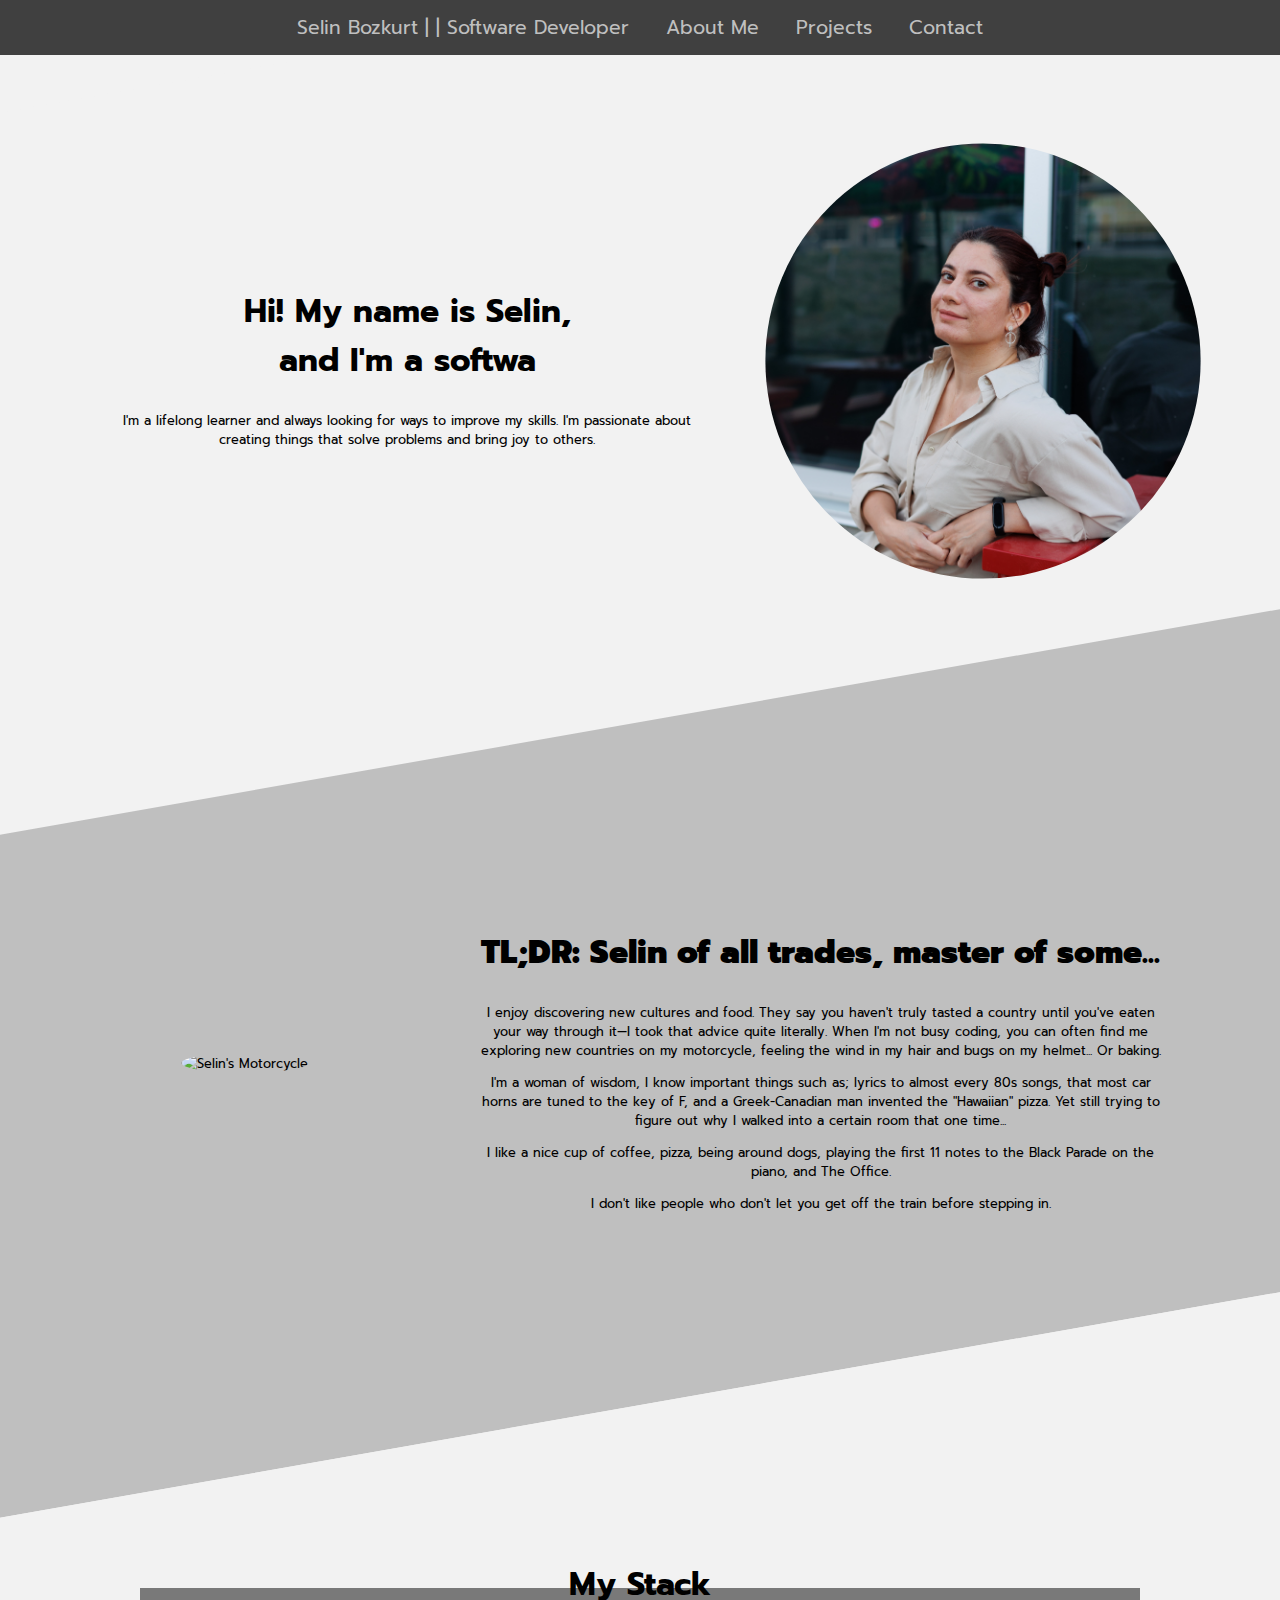
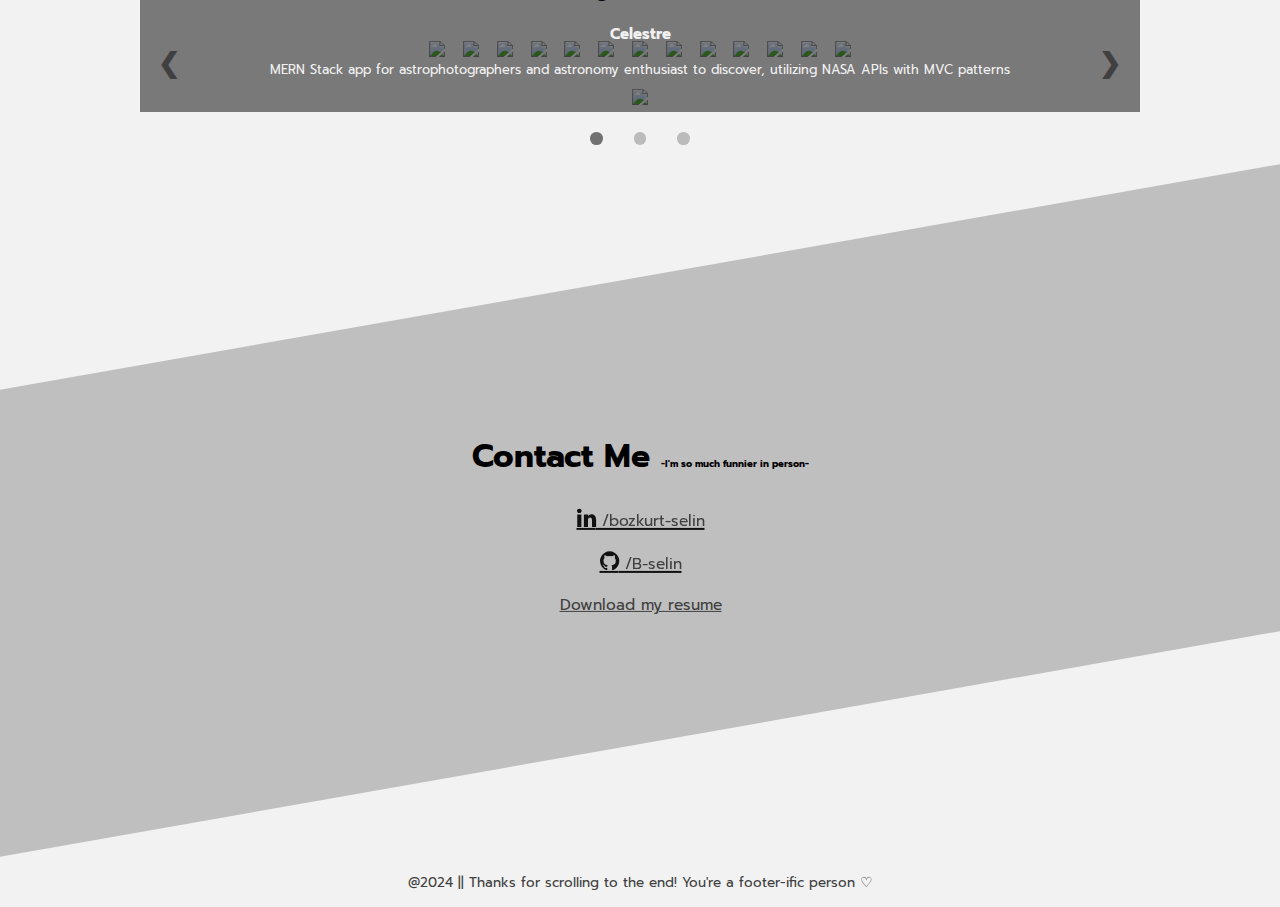
==== commit 0b952db2: "change typewriter speed" ====
--- a/index.html
+++ b/index.html
@@ -264,7 +264,7 @@
       textIndex = (textIndex + 1) % textsToAnimate.length;
     }
 
-    const speed = isDeleting ? 90 : 120;
+    const speed = isDeleting ? 100 : 130;
     setTimeout(animateText, speed);
   }
 
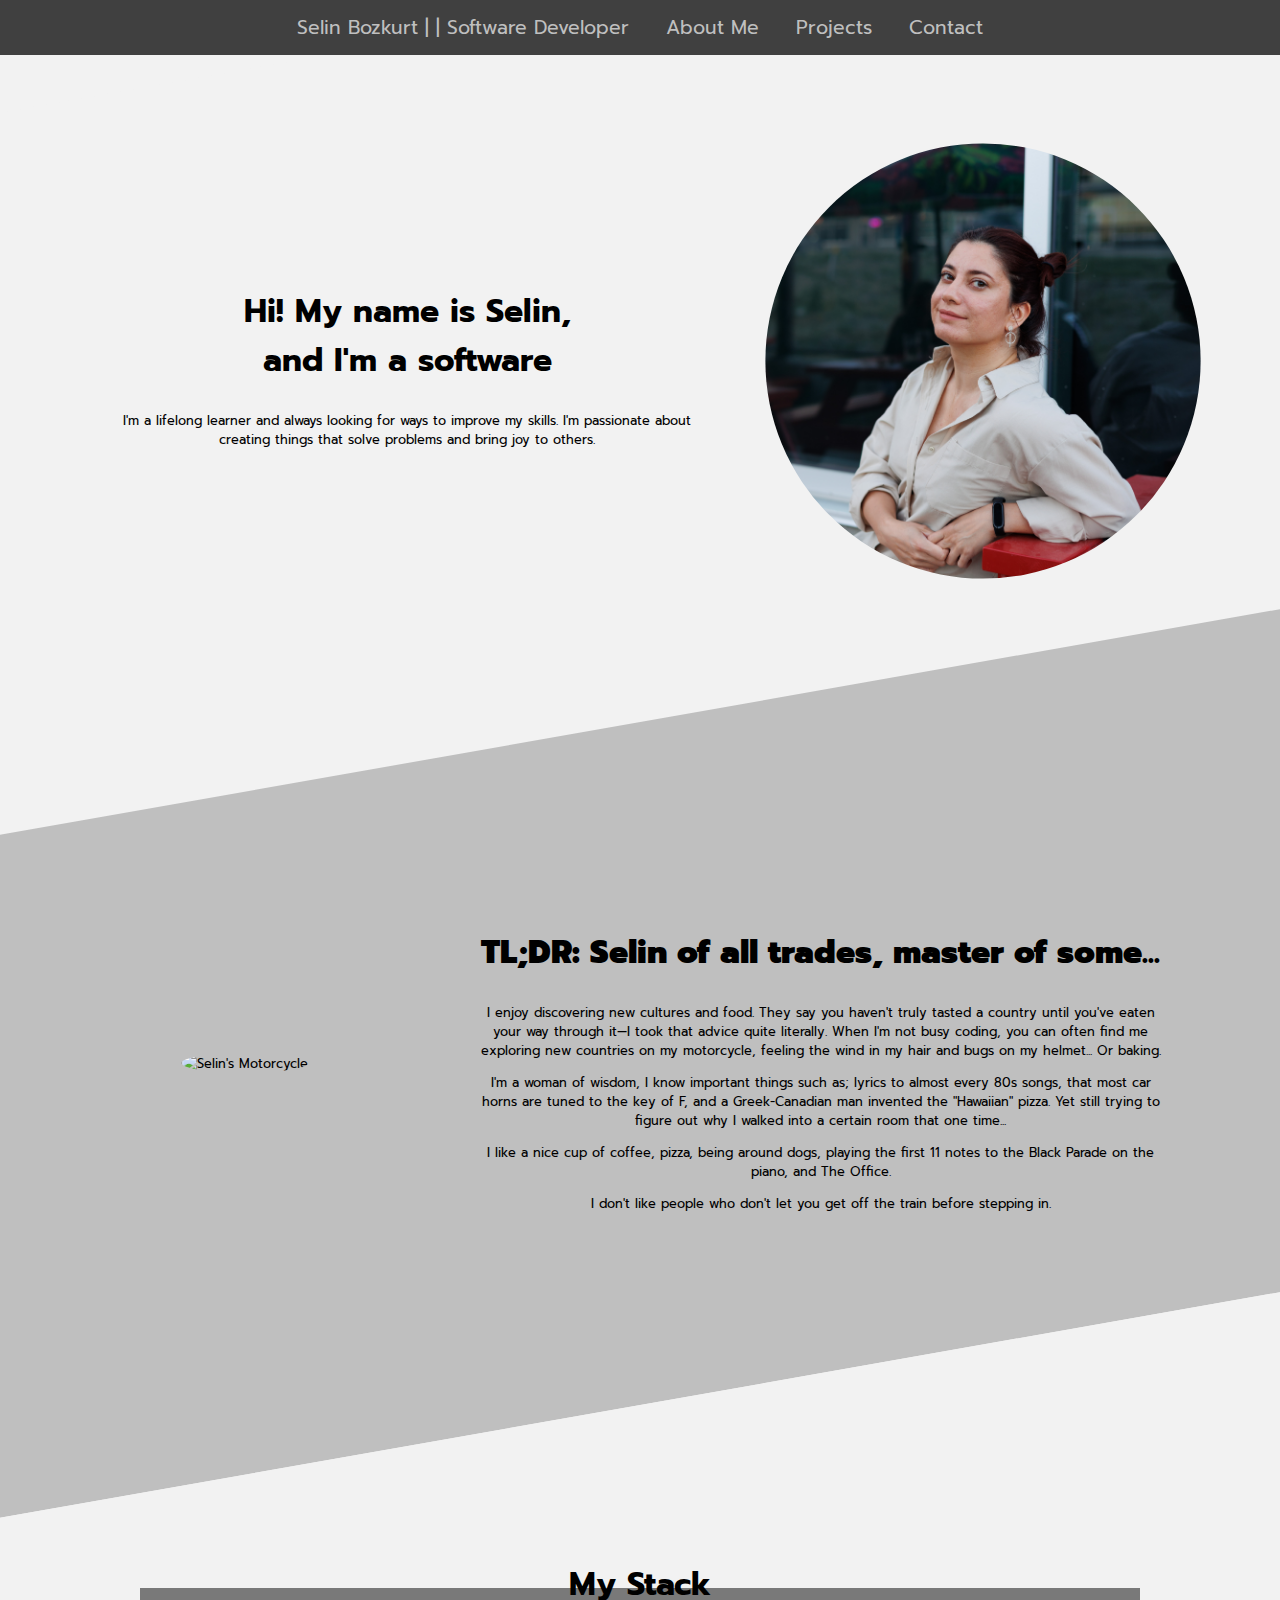
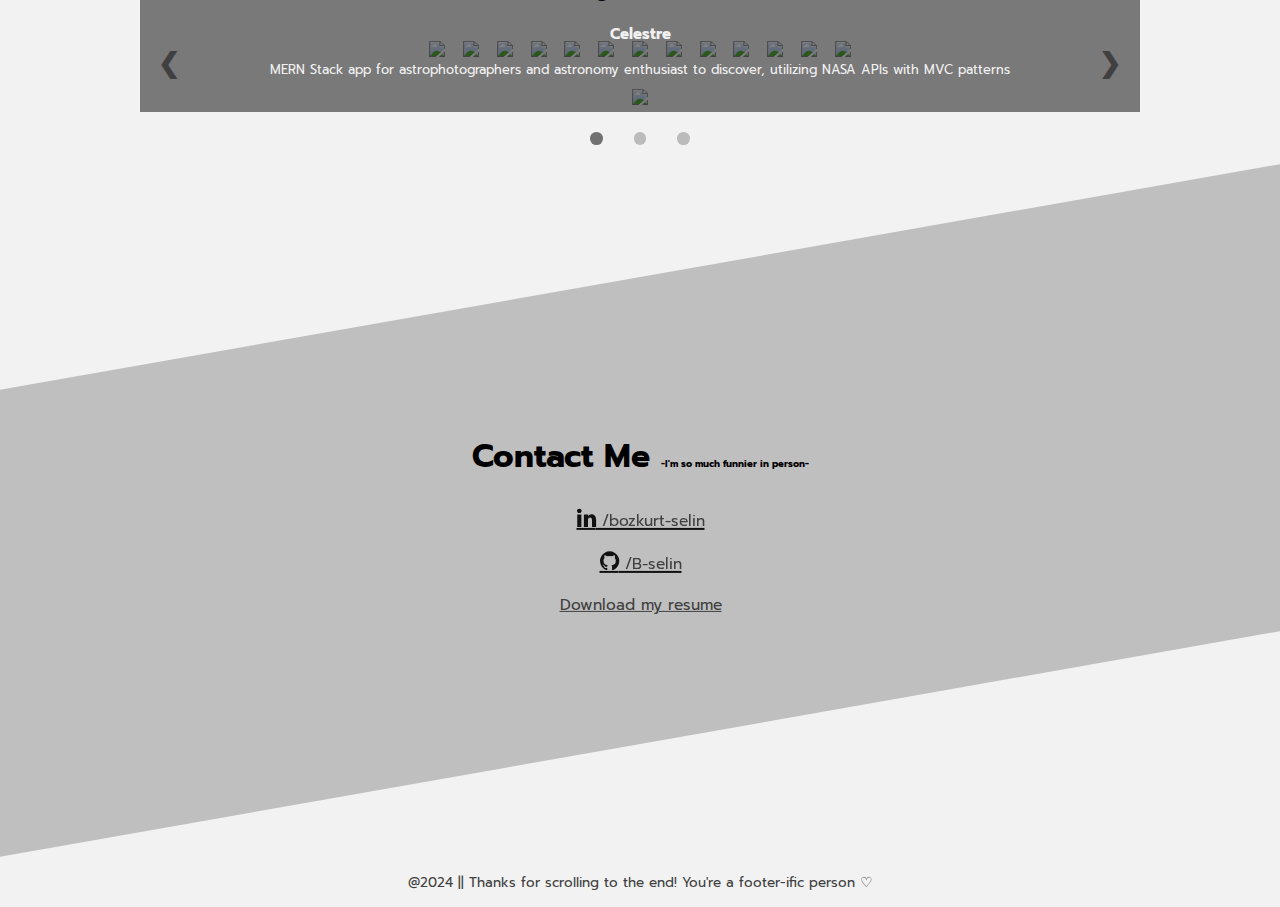
==== commit 571b7590: "change the typewriter speed / the correct way" ====
--- a/index.html
+++ b/index.html
@@ -264,7 +264,7 @@
       textIndex = (textIndex + 1) % textsToAnimate.length;
     }
 
-    const speed = isDeleting ? 100 : 130;
+    const speed = isDeleting ? 60 : 80;
     setTimeout(animateText, speed);
   }
 
